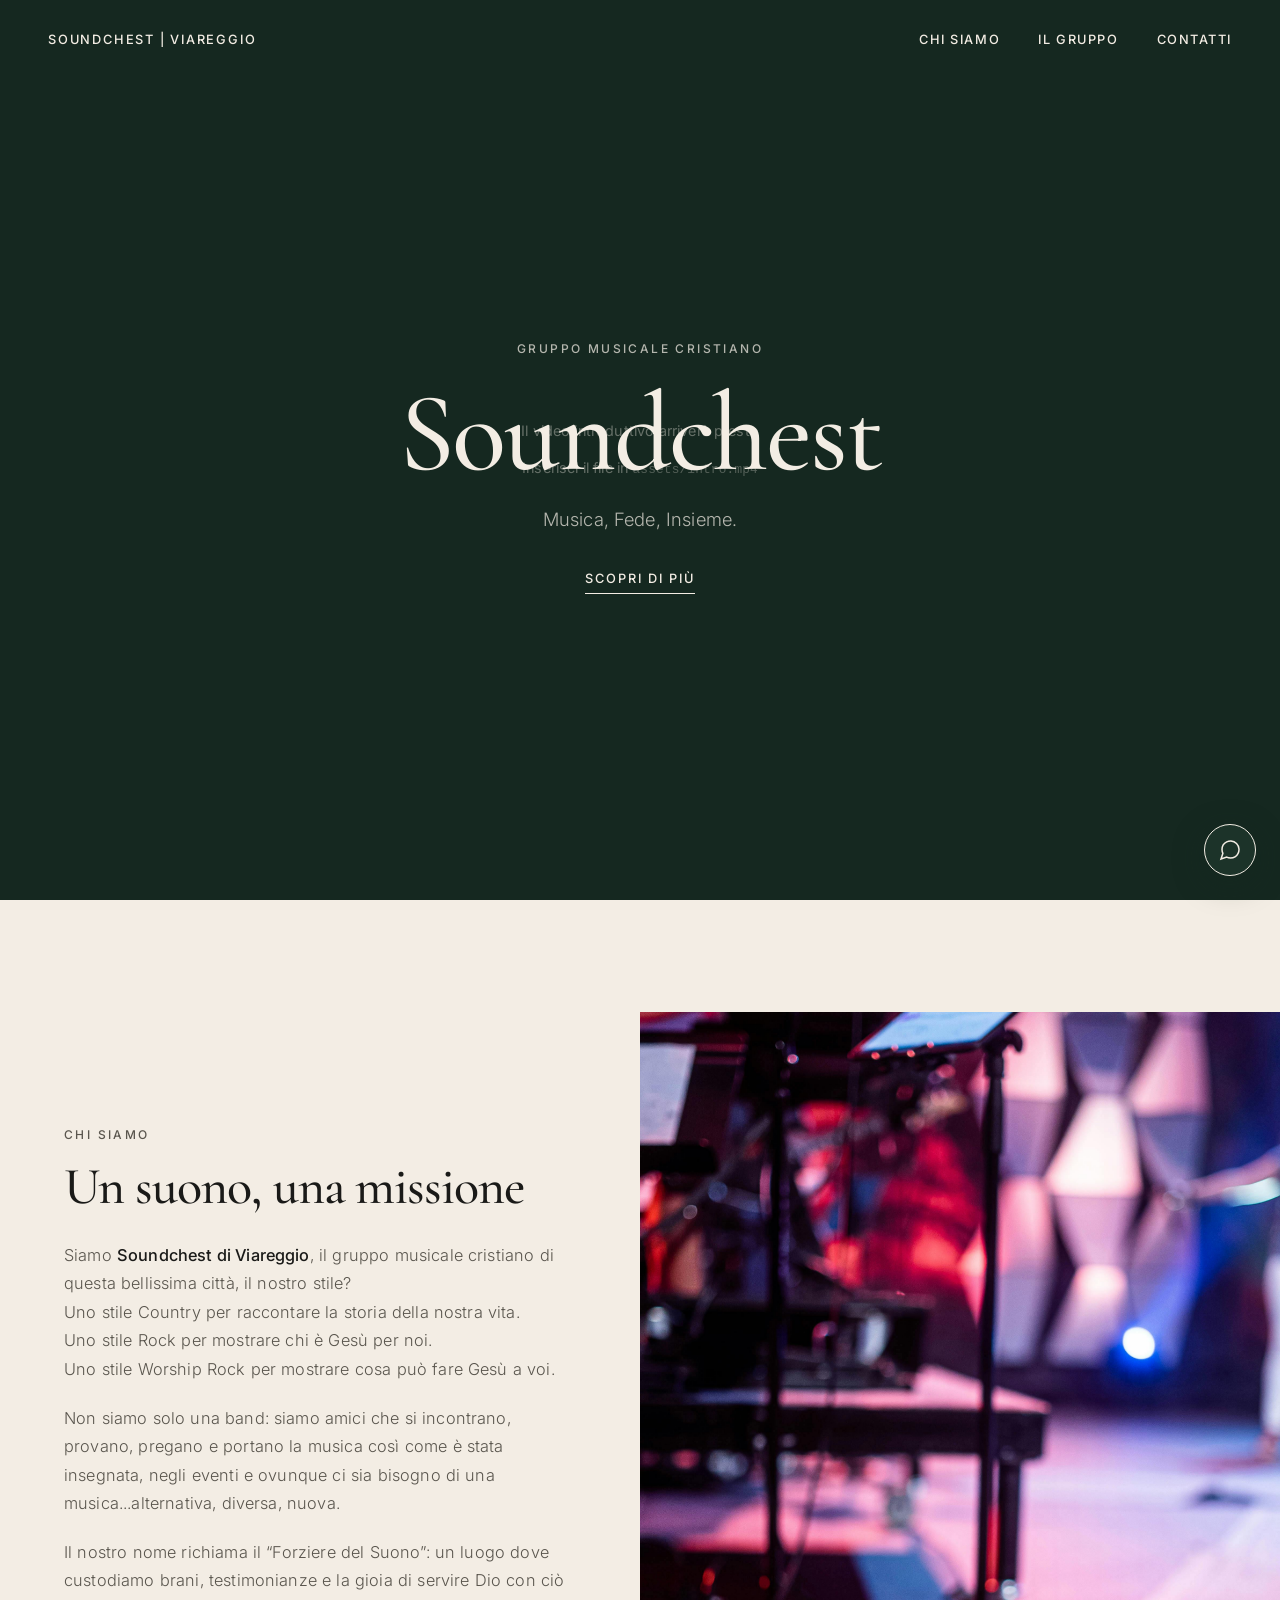
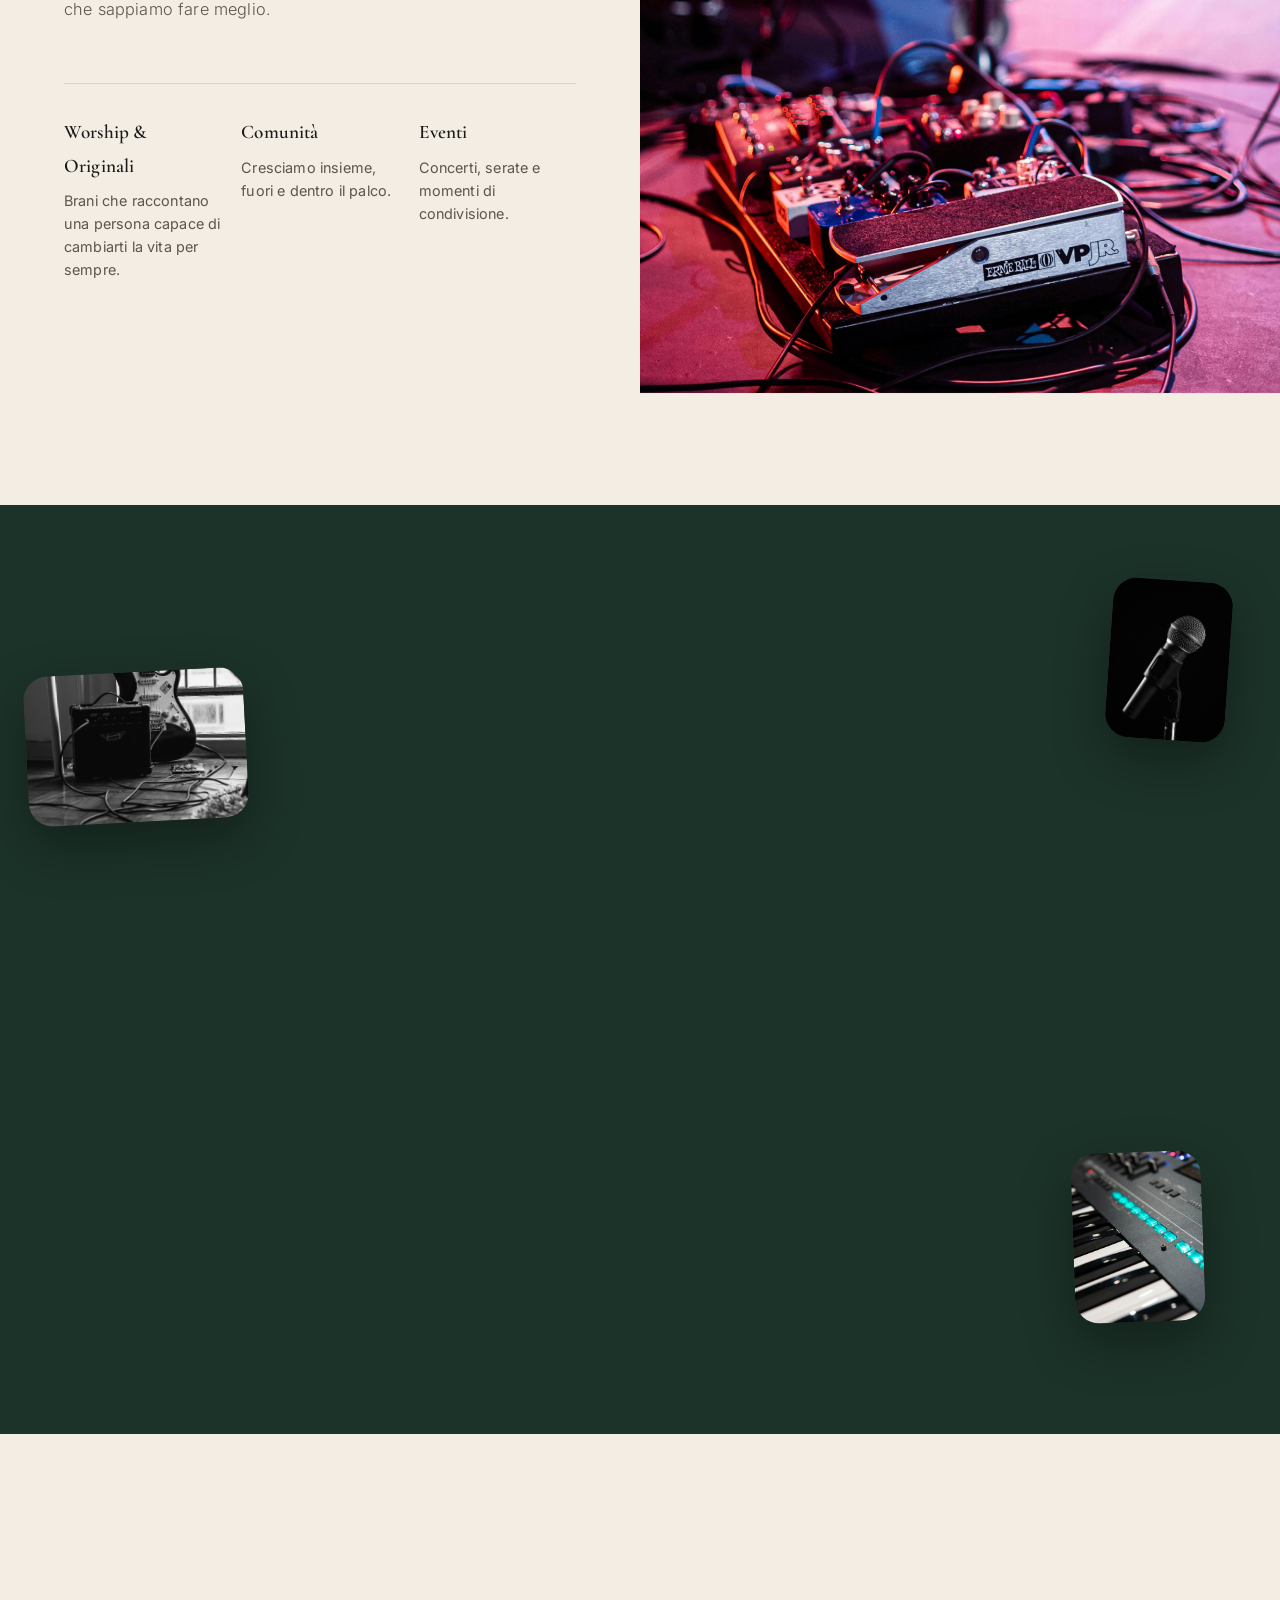
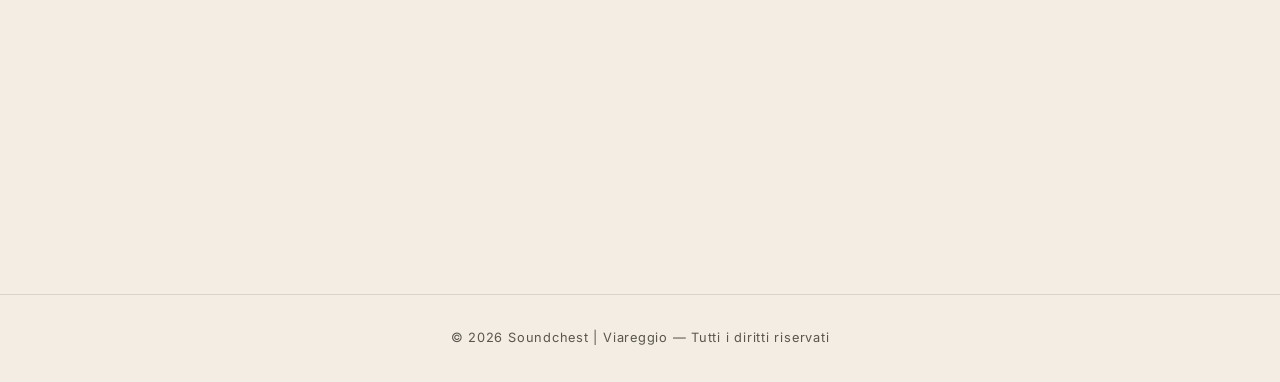
==== index.html @ 41c3d644 "prima versione landing page" ====
<!doctype html>
<html lang="it">
  <head>
    <meta charset="UTF-8" />
    <meta name="viewport" content="width=device-width, initial-scale=1.0" />
    <meta
      name="description"
      content="Soundchest — gruppo musicale cristiano. Musica, fede e comunità."
    />
    <title>Soundchest | Viareggio</title>
    <link rel="preconnect" href="https://fonts.googleapis.com" />
    <link rel="preconnect" href="https://fonts.gstatic.com" crossorigin />
    <link
      href="https://fonts.googleapis.com/css2?family=Cormorant+Garamond:ital,wght@0,400;0,500;0,600;0,700;1,400&family=Inter:wght@300;400;500;600&display=swap"
      rel="stylesheet"
    />
    <link rel="stylesheet" href="css/style.css" />
  </head>
  <body>
    <header class="header header--overlay" id="header">
      <a href="#intro" class="header-brand">Soundchest | Viareggio</a>
      <button
        class="nav-toggle"
        id="navToggle"
        aria-label="Apri menu"
        aria-expanded="false"
      >
        <span></span><span></span><span></span>
      </button>
      <nav class="nav" id="nav">
        <a href="#chi-siamo">Chi siamo</a>
        <a href="#gruppo">Il gruppo</a>
        <a href="#contatti">Contatti</a>
      </nav>
    </header>

    <main>
      <!-- Hero video -->
      <section class="hero" id="intro">
        <div class="hero-media">
          <video
            class="hero-video"
            id="introVideo"
            autoplay
            muted
            loop
            playsinline
            poster="assets/video-poster.jpg"
          >
            <source src="assets/intro.mp4" type="video/mp4" />
          </video>
          <div class="hero-video-placeholder" id="videoPlaceholder">
            <p>Il video introduttivo arriverà presto</p>
            <span class="placeholder-hint"
              >Inserisci il file in <code>assets/intro.mp4</code></span
            >
          </div>
          <div class="hero-overlay"></div>
        </div>

        <div class="hero-content">
          <p class="hero-tag reveal">Gruppo musicale cristiano</p>
          <h1 class="hero-title" id="heroTitle">Soundchest</h1>
          <p class="hero-sub reveal delay-1">Musica, Fede, Insieme.</p>
          <a href="#chi-siamo" class="hero-cta reveal delay-2">Scopri di più</a>
        </div>
      </section>

      <!-- Chi siamo — split crema + immagine -->
      <section class="section section-cream about-split" id="chi-siamo">
        <div class="about-split-inner">
          <div class="about-split-text reveal">
            <p class="eyebrow">Chi siamo</p>
            <h2 class="section-title">Un suono, una missione</h2>
            <div class="about-text">
              <p>
                Siamo <strong>Soundchest di Viareggio</strong>, il gruppo
                musicale cristiano di questa bellissima città, il nostro stile?
                <br />Uno stile Country per raccontare la storia della nostra
                vita. <br />Uno stile Rock per mostrare chi è Gesù per noi.
                <br />Uno stile Worship Rock per mostrare cosa può fare Gesù a
                voi.
              </p>
              <p>
                Non siamo solo una band: siamo amici che si incontrano, provano,
                pregano e portano la musica così come è stata insegnata, negli
                eventi e ovunque ci sia bisogno di una musica...alternativa,
                diversa, nuova.
              </p>
              <p>
                Il nostro nome richiama il “Forziere del Suono”: un luogo dove
                custodiamo brani, testimonianze e la gioia di servire Dio con
                ciò che sappiamo fare meglio.
              </p>
            </div>
            <div class="about-pillars reveal delay-1">
              <article class="pillar">
                <h3>Worship &amp; Originali</h3>
                <p>
                  Brani che raccontano una persona capace di cambiarti la vita per sempre.
                </p>
              </article>
              <article class="pillar">
                <h3>Comunità</h3>
                <p>Cresciamo insieme, fuori e dentro il palco.</p>
              </article>
              <article class="pillar">
                <h3>Eventi</h3>
                <p>Concerti, serate e momenti di condivisione.</p>
              </article>
            </div>
          </div>
          <div class="about-split-media reveal delay-2">
            <img
              src="assets/about-photo.jpg"
              alt="Soundchest — il gruppo in prova"
              width="800"
              height="1000"
            />
          </div>
        </div>
      </section>

      <!-- Il gruppo — verde bosco stile tour -->
      <section class="section section-forest" id="gruppo">
        <div class="forest-decor" aria-hidden="true">
          <img
            class="forest-float forest-float--1"
            src="assets/foto-chit-batt.jpg"
            alt=""
          />
          <img
            class="forest-float forest-float--2"
            src="assets/foto-microfono.jpg"
            alt=""
          />
          <img
            class="forest-float forest-float--3"
            src="assets/foto-piano.jpg"
            alt=""
          />
        </div>
        <div class="container forest-inner">
          <p class="eyebrow eyebrow--light reveal">Il gruppo</p>
          <h2 class="section-title section-title--center reveal delay-1">
            Il nostro Worship Team
          </h2>
          <p
            class="section-lead section-lead--center reveal delay-2"
            id="teamLead"
          >
            Soundchest è un ensemble giovane e dinamico: ognuno porta il proprio
            talento al servizio di un unico Messaggio.
          </p>
          <ul
            class="members-forest reveal delay-3"
            id="membersList"
            aria-live="polite"
          ></ul>
        </div>
      </section>

      <!-- Contatti -->
      <section class="section section-cream section-contacts" id="contatti">
        <div class="container container--narrow">
          <p class="eyebrow reveal">Contatti</p>
          <h2 class="section-title reveal delay-1">Restiamo in contatto</h2>
          <p class="section-lead reveal delay-2">
            Vuoi invitarci nel tuo locale o ad un evento? Scrivici dalla chat in
            basso a destra oppure tramite i canali che preferisci.
          </p>
          <div class="contact-links reveal delay-3">
            <a href="mailto:info@soundchestviareggio.it" class="contact-link"
              >info@soundchestviareggio.it</a
            >
            <a href="#" class="contact-link" aria-label="Instagram"
              >Instagram</a
            >
            <a href="#" class="contact-link" aria-label="Facebook">Facebook</a>
          </div>
        </div>
      </section>
    </main>

    <footer class="footer">
      <p>© <span id="year"></span> Soundchest | Viareggio — Tutti i diritti riservati</p>
    </footer>

    <button
      class="chat-fab"
      id="chatFab"
      aria-label="Apri chat con Soundchest"
      aria-expanded="false"
    >
      <svg
        class="chat-icon"
        viewBox="0 0 24 24"
        fill="none"
        stroke="currentColor"
        stroke-width="1.5"
        aria-hidden="true"
      >
        <path
          d="M21 11.5a8.38 8.38 0 0 1-.9 3.8 8.5 8.5 0 0 1-7.6 4.7 8.38 8.38 0 0 1-3.8-.9L3 21l1.9-5.7a8.38 8.38 0 0 1-.9-3.8 8.5 8.5 0 0 1 4.7-7.6 8.38 8.38 0 0 1 3.8-.9h.5a8.48 8.48 0 0 1 8 8v.5z"
        />
      </svg>
    </button>

    <aside
      class="chat-panel"
      id="chatPanel"
      aria-hidden="true"
      role="dialog"
      aria-labelledby="chatTitle"
    >
      <header class="chat-header">
        <div>
          <h2 id="chatTitle">Scrivi a Soundchest</h2>
          <p>Rispondiamo appena possibile</p>
        </div>
        <button class="chat-close" id="chatClose" aria-label="Chiudi chat">
          ×
        </button>
      </header>
      <div class="chat-messages" id="chatMessages">
        <div class="chat-bubble chat-bubble--bot">
          Ciao! Siamo felici di sentirti. Lascia un messaggio e il team ti
          risponderà.
        </div>
      </div>
      <form class="chat-form" id="chatForm">
        <input
          type="text"
          name="name"
          placeholder="Il tuo nome"
          required
          autocomplete="name"
        />
        <input
          type="email"
          name="email"
          placeholder="La tua email"
          required
          autocomplete="email"
        />
        <textarea
          name="message"
          rows="3"
          placeholder="Il tuo messaggio..."
          required
        ></textarea>
        <button type="submit" class="btn btn-primary btn-block">Invia</button>
      </form>
    </aside>
    <div class="chat-backdrop" id="chatBackdrop" aria-hidden="true"></div>

    <script src="js/storage.js"></script>
    <script src="js/main.js"></script>
  </body>
</html>
---- css/style.css ----
/* ===== Soundchest — stile editoriale crema / verde bosco ===== */
:root {
  --cream: #f3ede4;
  --cream-dark: #e8e0d4;
  --forest: #1c3329;
  --forest-deep: #152820;
  --forest-light: #2a4538;
  --ink: #1a1a18;
  --ink-muted: #5a564e;
  --cream-on-forest: #f3ede4;
  --cream-muted: rgba(243, 237, 228, 0.72);
  --bg: var(--cream);
  --text: var(--ink);
  --text-muted: var(--ink-muted);
  --border: rgba(26, 26, 24, 0.12);
  --radius-float: 24px;
  --radius: 4px;
  --font-serif: "Cormorant Garamond", "Georgia", serif;
  --font-sans: "Inter", system-ui, sans-serif;
  --header-h: 80px;
  --chat-fab: 52px;
  --ease: cubic-bezier(0.25, 0.46, 0.45, 0.94);
  --section-pad: clamp(4rem, 10vw, 7rem);
}

*,
*::before,
*::after {
  box-sizing: border-box;
  margin: 0;
  padding: 0;
}

html {
  scroll-behavior: smooth;
}

body {
  font-family: var(--font-sans);
  font-weight: 400;
  font-size: 1rem;
  line-height: 1.75;
  letter-spacing: 0.01em;
  background: var(--bg);
  color: var(--text);
  overflow-x: hidden;
}

a {
  color: inherit;
  text-decoration: none;
}

img,
video {
  max-width: 100%;
  display: block;
}

strong {
  font-weight: 600;
}

/* ===== Header ===== */
.header {
  position: fixed;
  top: 0;
  left: 0;
  right: 0;
  z-index: 100;
  display: flex;
  align-items: center;
  justify-content: space-between;
  padding: 1.5rem clamp(1.25rem, 4vw, 3rem);
  height: var(--header-h);
  transition:
    background 0.45s var(--ease),
    color 0.45s var(--ease),
    backdrop-filter 0.45s var(--ease),
    box-shadow 0.45s var(--ease);
}

.header-brand {
  font-family: var(--font-sans);
  font-size: 0.8rem;
  font-weight: 500;
  letter-spacing: 0.14em;
  text-transform: uppercase;
}

.header--overlay {
  background: transparent;
  color: var(--cream-on-forest);
  backdrop-filter: none;
  box-shadow: none;
}

.header--overlay .header-brand,
.header--overlay .nav a {
  color: var(--cream-on-forest);
}

.header--overlay .nav-toggle span {
  background: var(--cream-on-forest);
}

/* Vetro smerigliato mentre scrolli (hero o pagina) */
.header--glass {
  background: rgba(12, 22, 18, 0.28);
  backdrop-filter: blur(18px) saturate(1.15);
  -webkit-backdrop-filter: blur(18px) saturate(1.15);
  color: var(--cream-on-forest);
  box-shadow: 0 1px 0 rgba(255, 255, 255, 0.06);
}

.header--glass .header-brand,
.header--glass .nav a {
  color: var(--cream-on-forest);
}

.header--glass .nav-toggle span {
  background: var(--cream-on-forest);
}

/* Oltre l'hero: vetro su tono crema 
! modifiche apportate (rimosso sfondo cream durante lo scroll - rimane trasparente
*/
.header--glass.scrolled {
  /*background: rgba(243, 237, 228, 0.52);*/
  /*color: var(--ink);*/
  /*box-shadow: 0 1px 0 var(--border);*/
}

.header--glass.scrolled .header-brand,
.header--glass.scrolled .nav a {
  /*color: var(--ink-muted);*/
}

.header--glass.scrolled .nav a:hover {
  /*color: var(--ink);*/
}

.header--glass.scrolled .nav-toggle span {
  background: var(--ink);
}

.nav {
  display: flex;
  gap: clamp(1.25rem, 3vw, 2.5rem);
}

.nav a {
  position: relative;
  font-size: 0.8rem;
  font-weight: 500;
  letter-spacing: 0.12em;
  text-transform: uppercase;
  transition: color 0.25s;
}

.nav a::after {
  content: "";
  position: absolute;
  left: 0;
  bottom: -5px;
  width: 100%;
  height: 1px;
  background: currentColor;
  transform: scaleX(0);
  transform-origin: left center;
  transition: transform 0.35s var(--ease);
}

.nav a:hover::after,
.nav a:focus-visible::after {
  transform: scaleX(1);
}

.nav-toggle {
  display: none;
  flex-direction: column;
  gap: 6px;
  background: none;
  border: none;
  cursor: pointer;
  padding: 8px;
}

.nav-toggle span {
  display: block;
  width: 22px;
  height: 1.5px;
  background: var(--ink);
  transition: transform 0.3s, opacity 0.3s;
}

/* ===== Hero ===== */
.hero {
  position: relative;
  min-height: 100vh;
  min-height: 100dvh;
  display: flex;
  align-items: center;
  justify-content: center;
  text-align: center;
  color: var(--cream-on-forest);
}

.hero-media {
  position: absolute;
  inset: 0;
  overflow: hidden;
}

.hero-video {
  width: 100%;
  height: 100%;
  object-fit: cover;
}

.hero-media.video-ready .hero-video-placeholder {
  opacity: 0;
  pointer-events: none;
}

.hero-video-placeholder {
  position: absolute;
  inset: 0;
  display: flex;
  flex-direction: column;
  align-items: center;
  justify-content: center;
  gap: 0.75rem;
  background: var(--forest-deep);
  z-index: 1;
  transition: opacity 0.6s;
  font-size: 0.9rem;
  color: var(--cream-muted);
}

.placeholder-hint code {
  font-size: 0.8rem;
  opacity: 0.8;
}

.hero-overlay {
  position: absolute;
  inset: 0;
  background: linear-gradient(
    to bottom,
    rgba(21, 40, 32, 0.35) 0%,
    rgba(21, 40, 32, 0.5) 50%,
    rgba(21, 40, 32, 0.65) 100%
  );
  z-index: 2;
}

.hero-content {
  position: relative;
  z-index: 3;
  padding: var(--header-h) 1.5rem 3rem;
  max-width: 900px;
}

.hero-tag {
  font-size: 0.75rem;
  font-weight: 500;
  letter-spacing: 0.2em;
  text-transform: uppercase;
  color: var(--cream-muted);
  margin-bottom: 1rem;
}

.hero-title {
  font-family: var(--font-serif);
  font-size: clamp(3.5rem, 12vw, 7rem);
  font-weight: 500;
  line-height: 1.05;
  letter-spacing: -0.02em;
  margin-bottom: 0.75rem;
}

.hero-title-char {
  display: inline-block;
  opacity: 0;
  transform: translateY(0.4em);
}

.hero-title--play .hero-title-char {
  animation: titleReveal 0.9s var(--ease) forwards;
  animation-delay: calc(0.04s * var(--i) + 0.2s);
}

.hero-sub {
  font-size: clamp(1rem, 2.5vw, 1.15rem);
  font-weight: 300;
  color: var(--cream-muted);
  max-width: 36ch;
  margin: 0 auto 1.75rem;
  line-height: 1.65;
}

.hero-cta {
  display: inline-block;
  font-size: 0.8rem;
  font-weight: 500;
  letter-spacing: 0.16em;
  text-transform: uppercase;
  border-bottom: 1px solid var(--cream-on-forest);
  padding-bottom: 0.2rem;
  transition: opacity 0.25s, border-color 0.25s;
}

.hero-cta:hover {
  opacity: 0.75;
}

/* ===== Sections common ===== */
.section {
  padding: var(--section-pad) 0;
}

.section-cream {
  background: var(--cream);
  color: var(--ink);
}

.section-forest {
  background: var(--forest);
  color: var(--cream-on-forest);
  position: relative;
  overflow: hidden;
}

.container {
  width: min(1100px, 88%);
  margin: 0 auto;
  position: relative;
  z-index: 2;
}

.container--narrow {
  width: min(640px, 88%);
  text-align: center;
}

.eyebrow {
  font-size: 0.75rem;
  font-weight: 500;
  letter-spacing: 0.2em;
  text-transform: uppercase;
  color: var(--ink-muted);
  margin-bottom: 0.75rem;
}

.eyebrow--light {
  color: var(--cream-muted);
  text-align: center;
}

.section-title {
  font-family: var(--font-serif);
  font-size: clamp(2.25rem, 5vw, 3.25rem);
  font-weight: 500;
  line-height: 1.15;
  letter-spacing: -0.02em;
  margin-bottom: 1.5rem;
}

.section-title--center {
  text-align: center;
}

.section-lead {
  font-size: 1.05rem;
  font-weight: 300;
  color: var(--ink-muted);
  line-height: 1.8;
  max-width: 52ch;
}

.section-lead--center {
  text-align: center;
  margin-left: auto;
  margin-right: auto;
  color: var(--cream-muted);
}

/* ===== About split ===== */
.about-split-inner {
  display: grid;
  grid-template-columns: 1fr;
  min-height: 0;
}

@media (min-width: 900px) {
  .about-split-inner {
    grid-template-columns: 1fr 1fr;
    min-height: min(85vh, 900px);
  }
}

.about-split-text {
  padding: var(--section-pad) clamp(1.5rem, 5vw, 4rem);
  display: flex;
  flex-direction: column;
  justify-content: center;
}

.about-text p {
  margin-bottom: 1.25rem;
  color: var(--ink-muted);
  font-weight: 300;
  font-size: 1.02rem;
}

.about-text strong {
  color: var(--ink);
  font-weight: 500;
}

.about-pillars {
  margin-top: 2.5rem;
  padding-top: 2rem;
  border-top: 1px solid var(--border);
  display: grid;
  gap: 1.5rem;
}

@media (min-width: 600px) {
  .about-pillars {
    grid-template-columns: repeat(3, 1fr);
    gap: 1.25rem;
  }
}

.pillar h3 {
  font-family: var(--font-serif);
  font-size: 1.2rem;
  font-weight: 600;
  margin-bottom: 0.35rem;
}

.pillar p {
  font-size: 0.9rem;
  color: var(--ink-muted);
  line-height: 1.6;
}

.about-split-media {
  position: relative;
  min-height: 320px;
}

@media (min-width: 900px) {
  .about-split-media {
    min-height: auto;
  }
}

.about-split-media img {
  width: 100%;
  height: 100%;
  min-height: 320px;
  /* max-height: 500px; */
  object-fit: cover;
}

@media (min-width: 900px) {
  .about-split-media img {
    min-height: 100%;
    max-height: 900px;
  }
}

@media (max-width: 900px) {
  .about-split-media img {
    max-height: 600px;
    
  }
}

/* ===== Forest / team ===== */
.forest-inner {
  padding-top: 1rem;
  padding-bottom: 2rem;
}

.forest-decor {
  position: absolute;
  inset: 0;
  pointer-events: none;
  z-index: 1;
}

.forest-float {
  position: absolute;
  border-radius: var(--radius-float);
  object-fit: cover;
  box-shadow: 0 20px 50px rgba(0, 0, 0, 0.35);
}

.forest-float--1 {
  width: clamp(140px, 22vw, 220px);
  height: clamp(100px, 14vw, 150px);
  left: 2%;
  top: 18%;
  transform: rotate(-3deg);
}

.forest-float--2 {
  width: clamp(80px, 12vw, 120px);
  height: clamp(110px, 16vw, 160px);
  right: 4%;
  top: 8%;
  transform: rotate(4deg);
}

.forest-float--3 {
  width: clamp(90px, 14vw, 130px);
  height: clamp(120px, 18vw, 170px);
  right: 6%;
  bottom: 12%;
  transform: rotate(-2deg);
}

.members-forest {
  list-style: none;
  display: grid;
  gap: 0;
  margin-top: 2.5rem;
  max-width: 720px;
  margin-left: auto;
  margin-right: auto;
}

@media (min-width: 700px) {
  .members-forest {
    grid-template-columns: 1fr 1fr;
    column-gap: 3rem;
    row-gap: 0;
    max-width: 900px;
  }
}

@media (max-width: 900px) {
  .forest-float--1{
    display: none;
  }
  .forest-float--2{
    display: none;
  }
  .forest-float--3{
    display: none;
  }
}

.member-forest {
  display: grid;
  grid-template-columns: auto 1fr;
  gap: 1rem 1.25rem;
  padding: 1.75rem 0;
  border-bottom: 1px solid rgba(243, 237, 228, 0.15);
  align-items: start;
}

@media (min-width: 700px) {
  .member-forest:nth-last-child(-n + 2) {
    border-bottom: none;
  }
}

.member-forest-photo {
  width: 56px;
  height: 56px;
  border-radius: 12px;
  overflow: hidden;
  flex-shrink: 0;
  background: var(--forest-light);
  display: flex;
  align-items: center;
  justify-content: center;
  font-family: var(--font-serif);
  font-size: 1.1rem;
  color: var(--cream-on-forest);
  grid-row: 1 / -1;
  align-self: start;
}

.member-forest-photo img {
  width: 100%;
  height: 100%;
  object-fit: cover;
}

.member-forest-name {
  font-family: var(--font-serif);
  font-size: clamp(1.35rem, 3vw, 1.65rem);
  font-weight: 500;
  line-height: 1.2;
  grid-column: 2;
  margin-bottom: 0.15rem;
}

.member-forest-role {
  font-size: 0.75rem;
  font-weight: 500;
  letter-spacing: 0.12em;
  text-transform: uppercase;
  color: var(--cream-muted);
  grid-column: 2;
  margin-bottom: 0.35rem;
}

.member-forest-desc {
  font-size: 0.92rem;
  font-weight: 300;
  color: var(--cream-muted);
  line-height: 1.65;
  grid-column: 2;
}

.members-empty {
  grid-column: 1 / -1;
  text-align: center;
  padding: 2rem;
  color: var(--cream-muted);
  font-weight: 300;
}

.members-empty a {
  color: var(--cream-on-forest);
  text-decoration: underline;
  text-underline-offset: 3px;
}

/* ===== Contatti ===== */
.section-contacts .section-lead {
  margin: 0 auto 2rem;
}

.contact-links {
  display: flex;
  flex-wrap: wrap;
  justify-content: center;
  gap: 1.5rem 2.5rem;
}

.contact-link {
  font-size: 0.85rem;
  font-weight: 500;
  letter-spacing: 0.1em;
  text-transform: uppercase;
  border-bottom: 1px solid var(--ink);
  padding-bottom: 0.15rem;
  transition: opacity 0.25s;
}

.contact-link:hover {
  opacity: 0.7;
}

/* ===== Footer ===== */
.footer {
  padding: 2rem 1.5rem;
  text-align: center;
  font-size: 0.8rem;
  font-weight: 400;
  letter-spacing: 0.06em;
  color: var(--ink-muted);
  background: var(--cream);
  border-top: 1px solid var(--border);
}

/* ===== Reveal ===== */
.reveal {
  opacity: 0;
  transform: translateY(20px);
  transition: opacity 0.8s var(--ease), transform 0.8s var(--ease);
}

.reveal.visible {
  opacity: 1;
  transform: translateY(0);
}

/* Animazioni leggere (contenuto invariato) */
.about-split-media.reveal.visible img {
  animation: imgReveal 1.1s var(--ease) 0.15s both;
}

.pillar {
  opacity: 0;
  transform: translateY(12px);
}

.reveal.visible .pillar {
  animation: fadeUp 0.65s var(--ease) forwards;
}

.reveal.visible .pillar:nth-child(1) { animation-delay: 0.12s; }
.reveal.visible .pillar:nth-child(2) { animation-delay: 0.22s; }
.reveal.visible .pillar:nth-child(3) { animation-delay: 0.32s; }

.forest-float--1 {
  animation: floatDrift1 7s ease-in-out infinite;
}

.forest-float--2 {
  animation: floatDrift2 8s ease-in-out infinite -2s;
}

.forest-float--3 {
  animation: floatDrift3 7.5s ease-in-out infinite -4s;
}

.reveal.visible .member-forest {
  animation: fadeUp 0.55s var(--ease) backwards;
}

.reveal.visible .member-forest:nth-child(1) { animation-delay: 0.08s; }
.reveal.visible .member-forest:nth-child(2) { animation-delay: 0.16s; }
.reveal.visible .member-forest:nth-child(3) { animation-delay: 0.24s; }
.reveal.visible .member-forest:nth-child(4) { animation-delay: 0.32s; }
.reveal.visible .member-forest:nth-child(5) { animation-delay: 0.4s; }
.reveal.visible .member-forest:nth-child(6) { animation-delay: 0.48s; }

.contact-link {
  transition: opacity 0.25s, transform 0.25s var(--ease);
}

.contact-link:hover {
  transform: translateY(-2px);
}

.delay-1 { transition-delay: 0.1s; }
.delay-2 { transition-delay: 0.2s; }
.delay-3 { transition-delay: 0.3s; }

/* ===== Buttons ===== */
.btn {
  display: inline-flex;
  align-items: center;
  justify-content: center;
  padding: 0.75rem 1.5rem;
  font-family: var(--font-sans);
  font-size: 0.8rem;
  font-weight: 500;
  letter-spacing: 0.12em;
  text-transform: uppercase;
  border: none;
  cursor: pointer;
  transition: opacity 0.25s;
}

.btn-primary {
  background: var(--forest);
  color: var(--cream-on-forest);
}

.btn-primary:hover {
  opacity: 0.88;
}

.btn-accent {
  background: var(--forest);
  color: var(--cream-on-forest);
}

.btn-accent:hover {
  opacity: 0.9;
}

.btn-block {
  width: 100%;
}

/* ===== Chat ===== */
.chat-fab {
  position: fixed;
  bottom: 1.5rem;
  right: 1.5rem;
  z-index: 200;
  width: var(--chat-fab);
  height: var(--chat-fab);
  border-radius: 50%;
  border: 1px solid var(--cream-on-forest);
  background: var(--forest);
  color: var(--cream-on-forest);
  cursor: pointer;
  display: flex;
  align-items: center;
  justify-content: center;
  box-shadow: 0 8px 32px rgba(21, 40, 32, 0.35);
  overflow: visible;
  animation: fabEnter 0.6s var(--ease) 1.2s both;
  transition:
    transform 0.4s var(--ease),
    box-shadow 0.4s var(--ease),
    background 0.35s;
}

.chat-fab::before {
  content: "";
  position: absolute;
  inset: -3px;
  border-radius: 50%;
  border: 2px solid var(--cream-on-forest);
  opacity: 0;
  transform: scale(0.85);
  transition: opacity 0.35s, transform 0.35s var(--ease);
  pointer-events: none;
}

.chat-fab:hover {
  transform: scale(1.12) rotate(-6deg);
  box-shadow: 0 14px 48px rgba(21, 40, 32, 0.45);
  background: var(--forest-light);
}

.chat-fab:hover::before {
  opacity: 1;
  transform: scale(1.15);
  animation: chatRing 1.2s var(--ease) infinite;
}

.chat-fab:hover .chat-icon {
  animation: chatIconPop 0.55s var(--ease);
}

.chat-icon {
  width: 24px;
  height: 24px;
  transition: transform 0.35s var(--ease);
}

.chat-panel {
  position: fixed;
  bottom: calc(1.5rem + var(--chat-fab) + 1rem);
  right: 1.5rem;
  z-index: 201;
  width: min(380px, calc(100vw - 2rem));
  max-height: min(520px, calc(100vh - 8rem));
  background: var(--cream);
  border: 1px solid var(--border);
  box-shadow: 0 24px 64px rgba(0, 0, 0, 0.12);
  display: flex;
  flex-direction: column;
  opacity: 0;
  visibility: hidden;
  transform: translateY(12px);
  transition: opacity 0.35s var(--ease), transform 0.35s, visibility 0.35s;
}

.chat-panel.open {
  opacity: 1;
  visibility: visible;
  transform: translateY(0);
}

.chat-header {
  display: flex;
  justify-content: space-between;
  align-items: flex-start;
  padding: 1.15rem 1.25rem;
  border-bottom: 1px solid var(--border);
}

.chat-header h2 {
  font-family: var(--font-serif);
  font-size: 1.35rem;
  font-weight: 500;
}

.chat-header p {
  font-size: 0.8rem;
  color: var(--ink-muted);
  margin-top: 0.15rem;
}

.chat-close {
  background: none;
  border: none;
  font-size: 1.5rem;
  line-height: 1;
  cursor: pointer;
  color: var(--ink-muted);
}

.chat-messages {
  flex: 1;
  overflow-y: auto;
  padding: 1rem;
  min-height: 100px;
  max-height: 180px;
}

.chat-bubble {
  max-width: 92%;
  padding: 0.7rem 0.95rem;
  font-size: 0.88rem;
  margin-bottom: 0.5rem;
  line-height: 1.5;
}

.chat-bubble--bot {
  background: var(--cream-dark);
  color: var(--ink);
}

.chat-bubble--user {
  margin-left: auto;
  background: var(--forest);
  color: var(--cream-on-forest);
}

.chat-form {
  padding: 1rem;
  display: flex;
  flex-direction: column;
  gap: 0.5rem;
  border-top: 1px solid var(--border);
}

.chat-form input,
.chat-form textarea {
  width: 100%;
  padding: 0.65rem 0.85rem;
  font-family: var(--font-sans);
  font-size: 0.9rem;
  border: 1px solid var(--border);
  background: var(--cream);
  color: var(--ink);
  resize: vertical;
}

.chat-form input:focus,
.chat-form textarea:focus {
  outline: none;
  border-color: var(--forest);
}

.chat-backdrop {
  position: fixed;
  inset: 0;
  z-index: 199;
  background: rgba(21, 40, 32, 0.4);
  opacity: 0;
  visibility: hidden;
  transition: opacity 0.3s, visibility 0.3s;
}

.chat-backdrop.open {
  opacity: 1;
  visibility: visible;
}

/* ===== Keyframes ===== */
@keyframes titleReveal {
  to {
    opacity: 1;
    transform: translateY(0);
  }
}

@keyframes fadeUp {
  from {
    opacity: 0;
    transform: translateY(16px);
  }
  to {
    opacity: 1;
    transform: translateY(0);
  }
}

@keyframes imgReveal {
  from {
    opacity: 0;
    transform: scale(1.04);
  }
  to {
    opacity: 1;
    transform: scale(1);
  }
}

@keyframes floatDrift1 {
  0%, 100% { transform: translateY(0) rotate(-3deg); }
  50% { transform: translateY(-10px) rotate(-3deg); }
}

@keyframes floatDrift2 {
  0%, 100% { transform: translateY(0) rotate(4deg); }
  50% { transform: translateY(-12px) rotate(4deg); }
}

@keyframes floatDrift3 {
  0%, 100% { transform: translateY(0) rotate(-2deg); }
  50% { transform: translateY(-8px) rotate(-2deg); }
}

@keyframes fabEnter {
  from {
    opacity: 0;
    transform: scale(0.85);
  }
  to {
    opacity: 1;
    transform: scale(1);
  }
}

@keyframes chatRing {
  0% {
    transform: scale(1);
    opacity: 0.7;
  }
  100% {
    transform: scale(1.45);
    opacity: 0;
  }
}

@keyframes chatIconPop {
  0% {
    transform: scale(1);
  }
  40% {
    transform: scale(1.2) rotate(8deg);
  }
  100% {
    transform: scale(1);
  }
}

/* ===== Mobile ===== */
@media (max-width: 768px) {
  .nav-toggle {
    display: flex;
  }

  .nav {
    position: fixed;
    top: var(--header-h);
    right: 0;
    width: min(280px, 85vw);
    height: calc(100vh - var(--header-h));
    background: var(--cream);
    flex-direction: column;
    padding: 2rem;
    gap: 1.25rem;
    transform: translateX(100%);
    transition: transform 0.4s var(--ease);
    border-left: 1px solid var(--border);
  }

  .nav.open {
    transform: translateX(0);
  }

  .nav-toggle.active span:nth-child(1) {
    transform: translateY(7px) rotate(45deg);
  }

  .nav-toggle.active span:nth-child(2) {
    opacity: 0;
  }

  .nav-toggle.active span:nth-child(3) {
    transform: translateY(-7px) rotate(-45deg);
  }

  .forest-float {
    opacity: 0.35;
  }

  .forest-float--1 {
    left: -5%;
    top: 5%;
  }

  .chat-panel {
    right: 1rem;
    left: 1rem;
    width: auto;
    bottom: calc(1rem + var(--chat-fab) + 0.75rem);
  }

  .chat-fab {
    right: 1rem;
    bottom: 1rem;
  }
}

@media (prefers-reduced-motion: reduce) {
  .hero-title-char {
    opacity: 1 !important;
    transform: none !important;
    animation: none !important;
  }

  .reveal,
  .pillar,
  .forest-float,
  .member-forest,
  .chat-fab {
    opacity: 1 !important;
    transform: none !important;
    animation: none !important;
  }
}
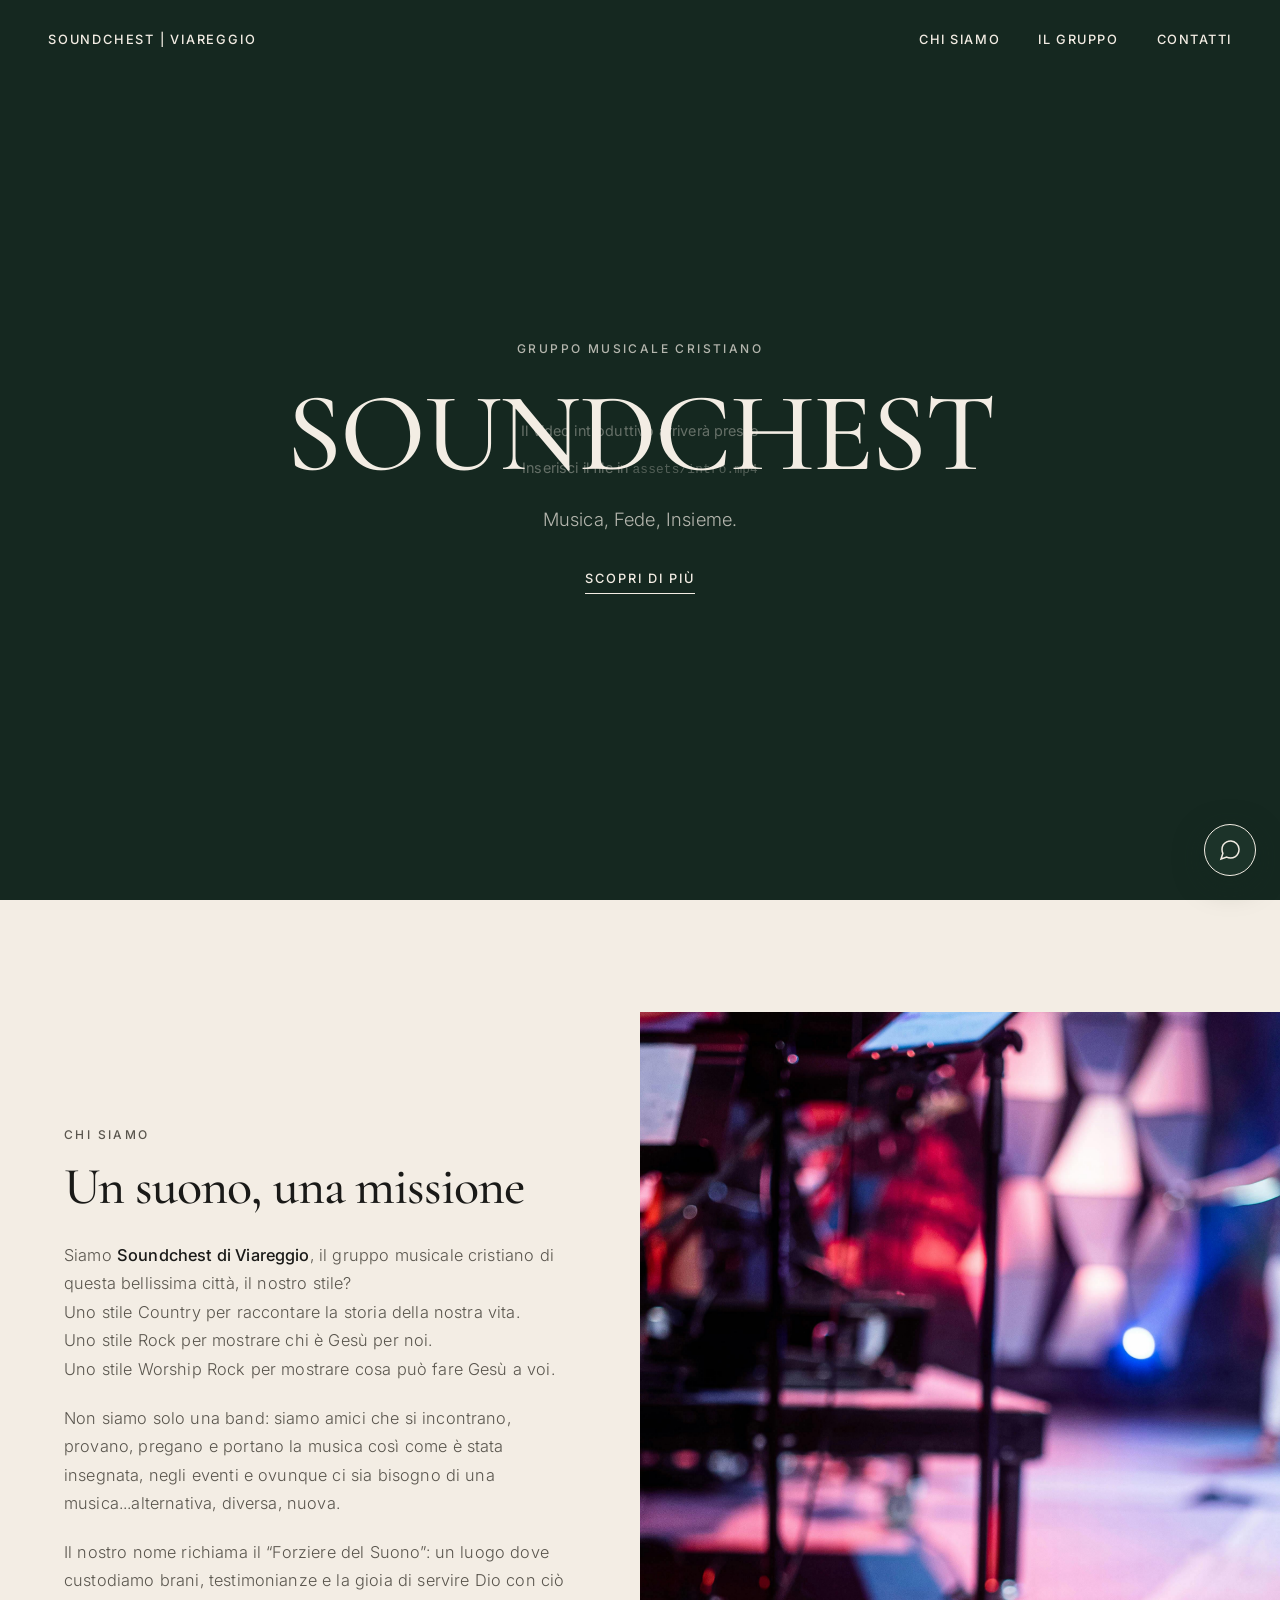
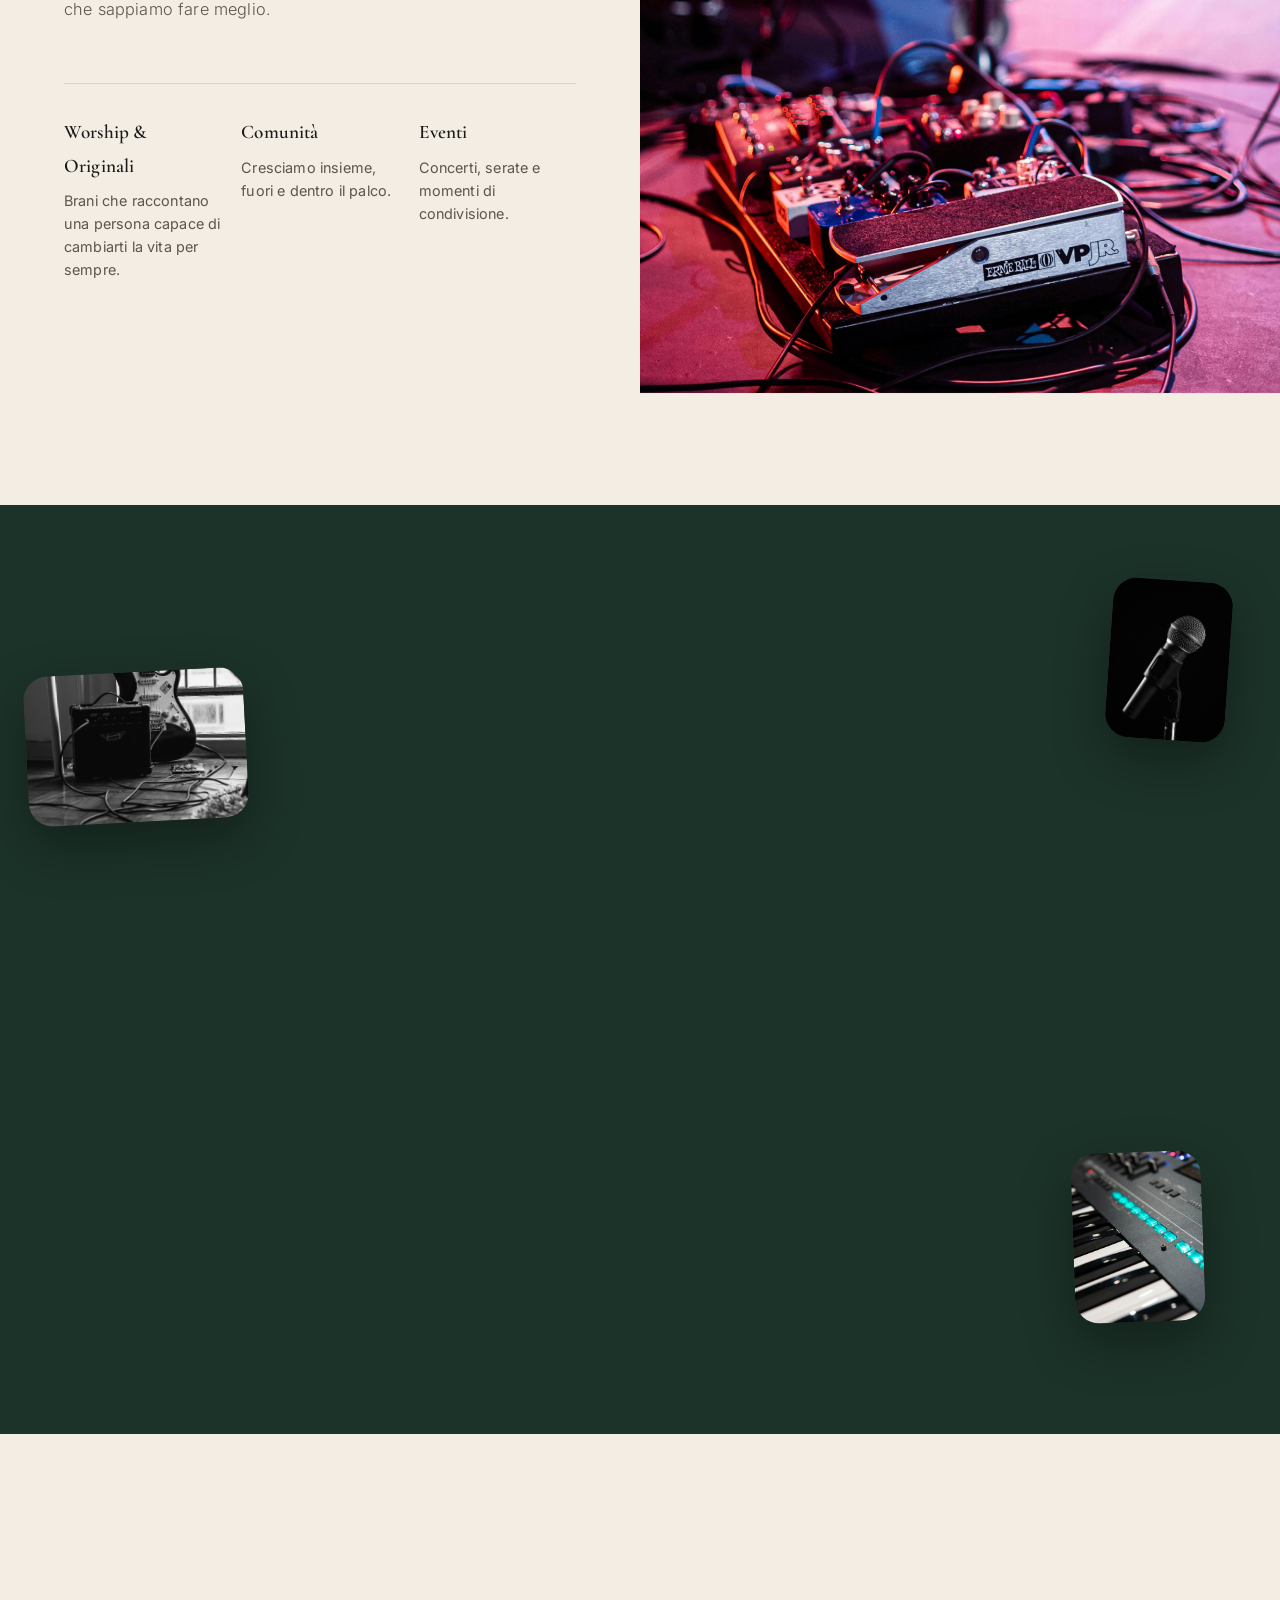
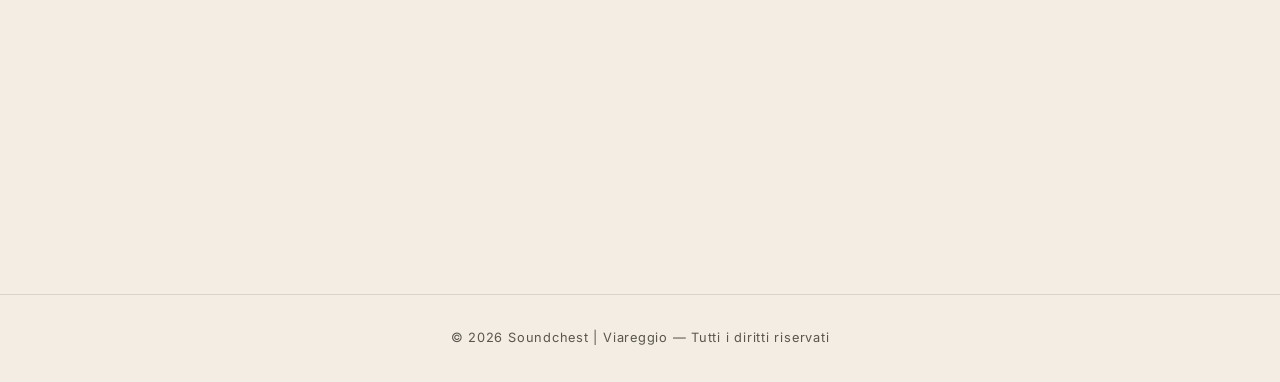
==== commit 6706e4e0: "second-commit-test" ====
--- a/index.html
+++ b/index.html
@@ -60,7 +60,7 @@
 
         <div class="hero-content">
           <p class="hero-tag reveal">Gruppo musicale cristiano</p>
-          <h1 class="hero-title" id="heroTitle">Soundchest</h1>
+          <h1 class="hero-title" id="heroTitle">SOUNDCHEST</h1>
           <p class="hero-sub reveal delay-1">Musica, Fede, Insieme.</p>
           <a href="#chi-siamo" class="hero-cta reveal delay-2">Scopri di più</a>
         </div>
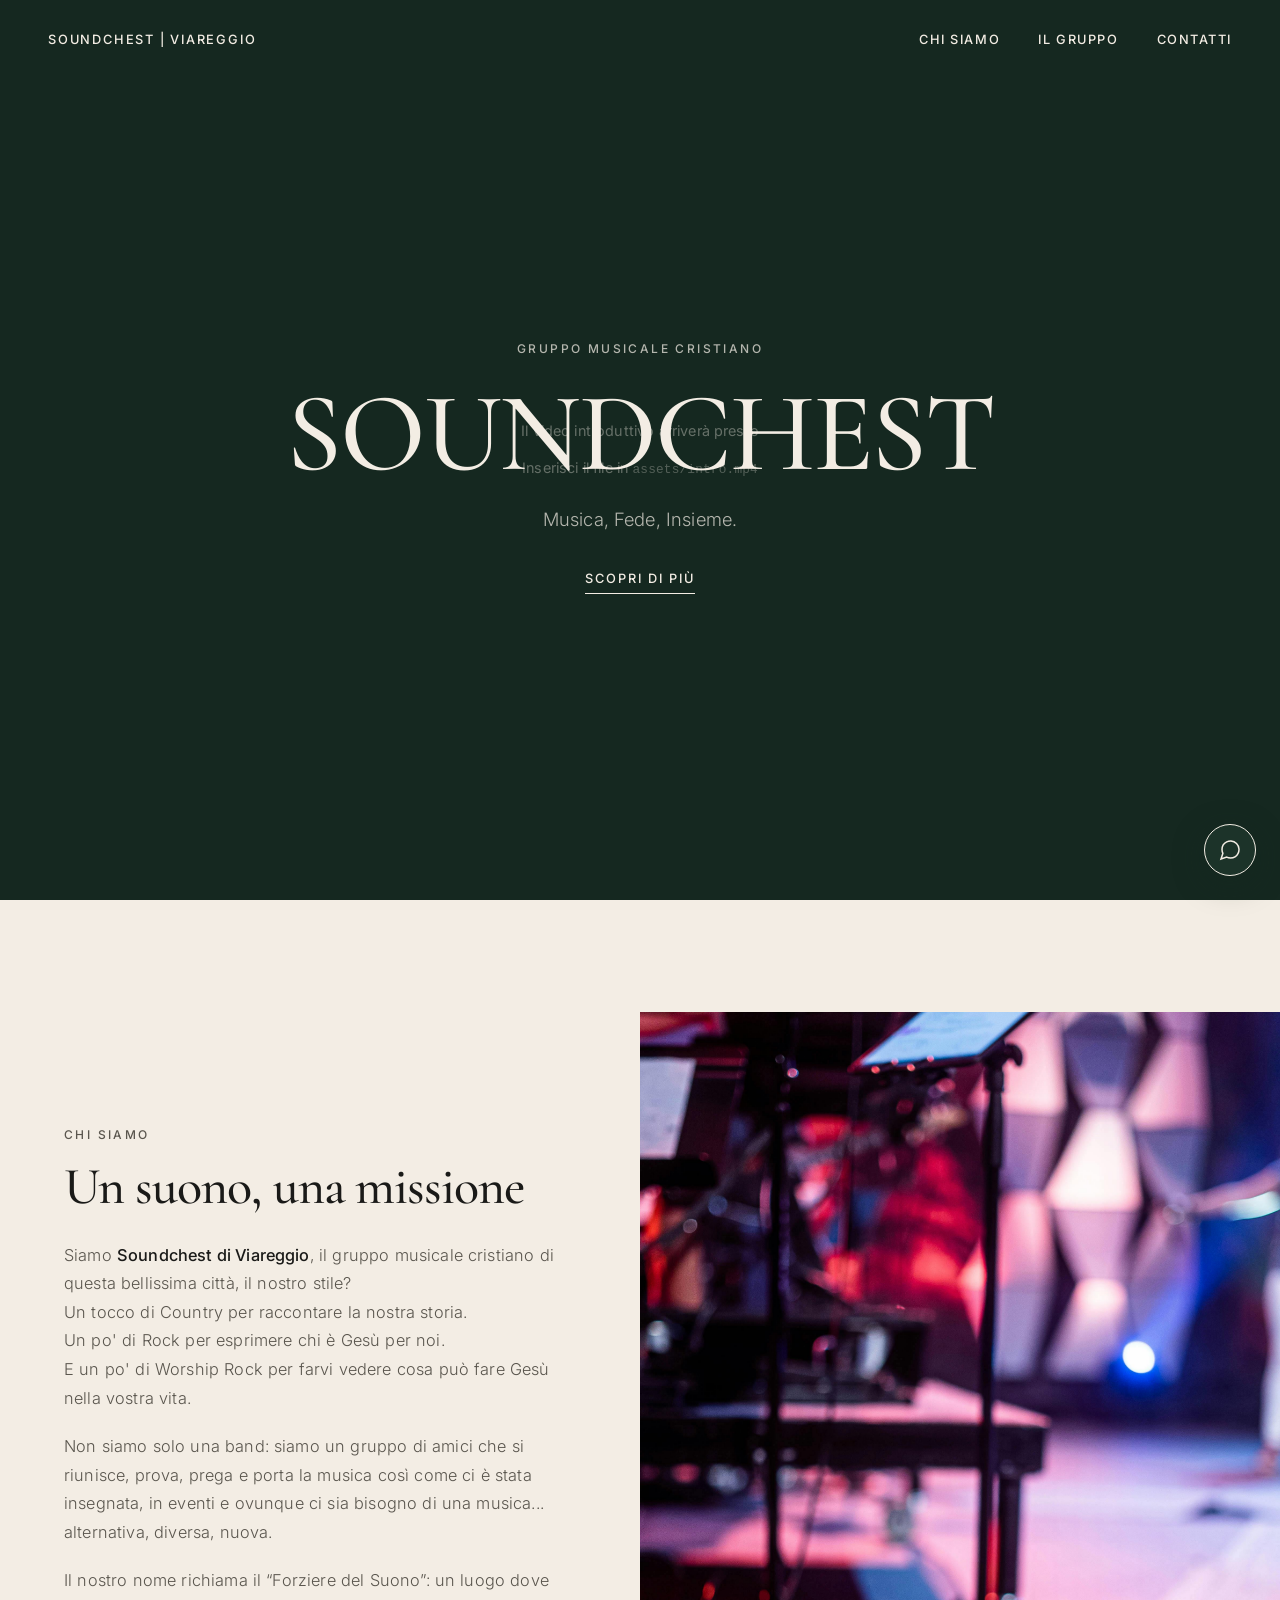
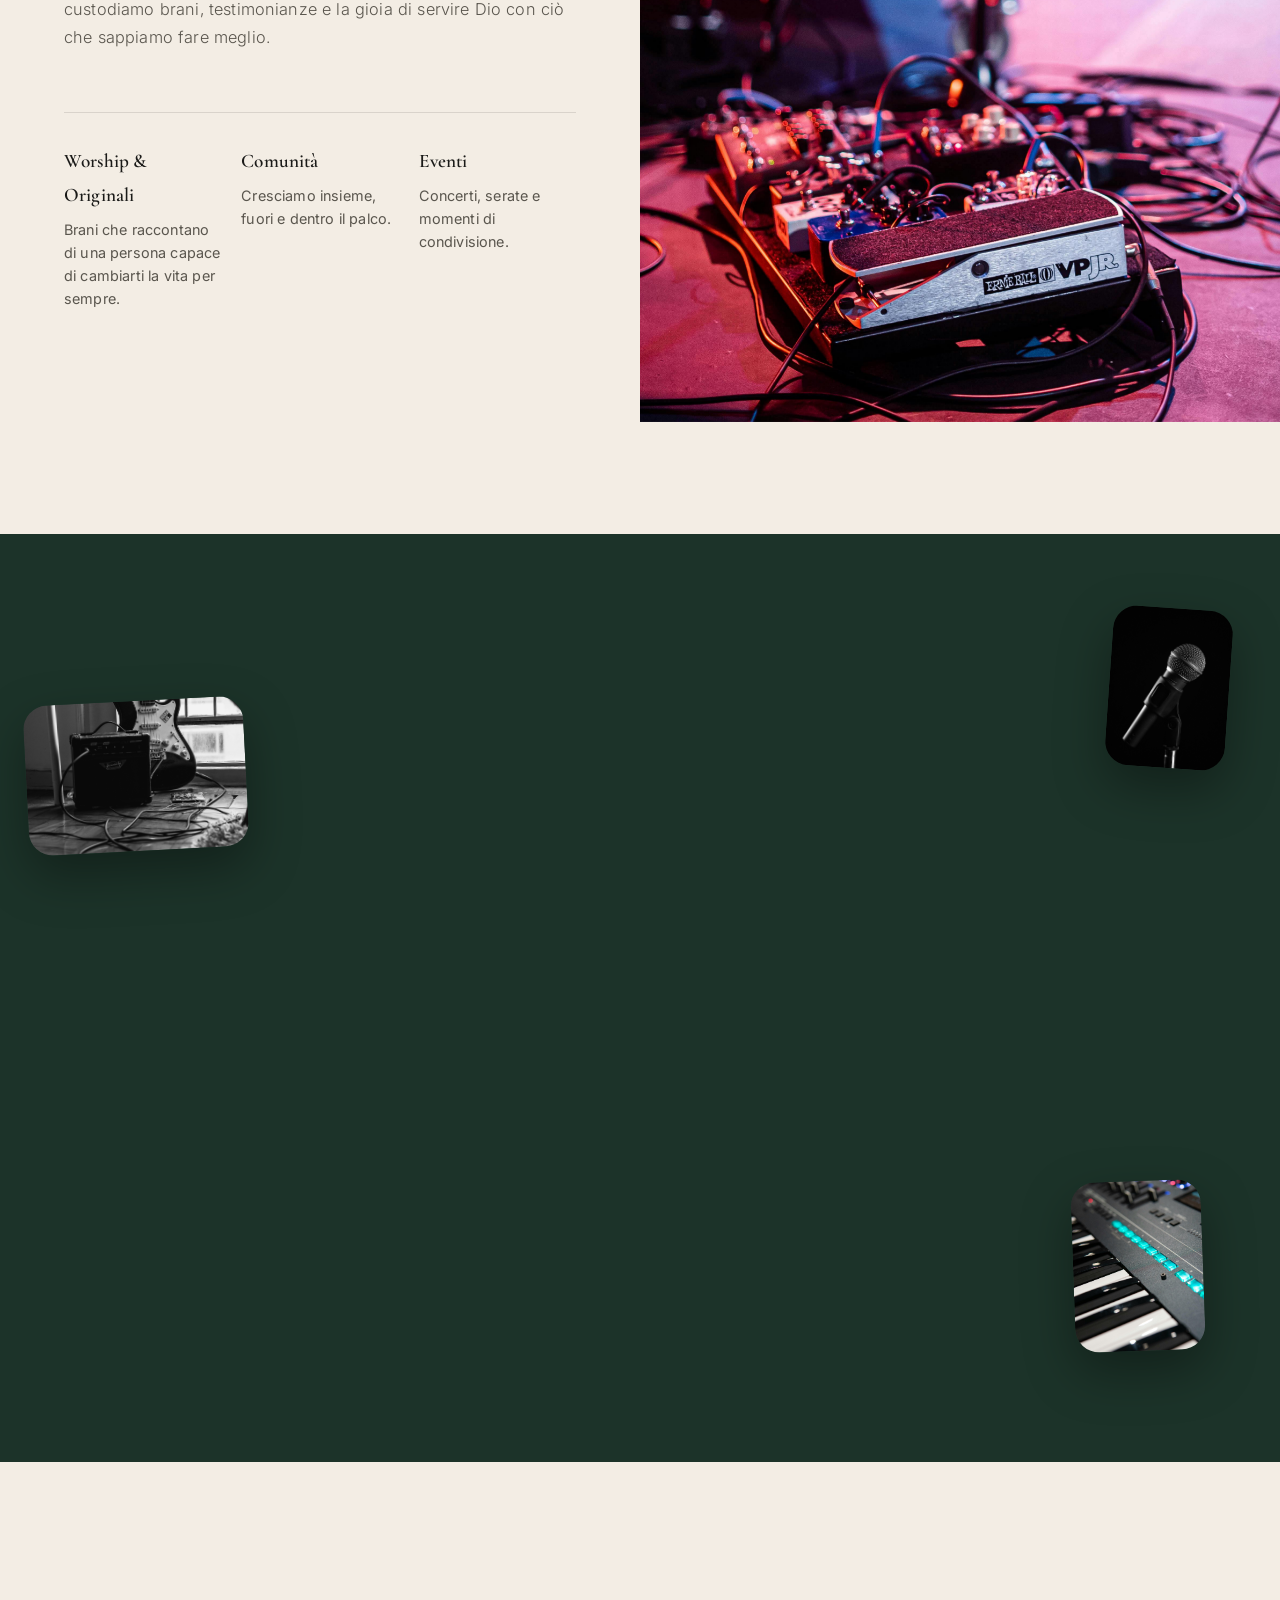
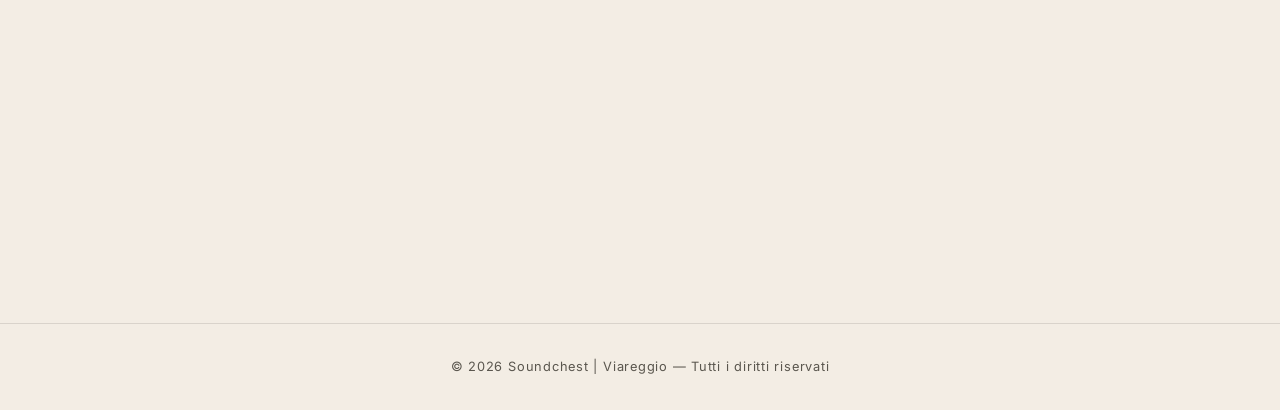
==== commit f938069f: "Add: fix style.css color black in nav links" ====
--- a/index.html
+++ b/index.html
@@ -76,16 +76,16 @@
               <p>
                 Siamo <strong>Soundchest di Viareggio</strong>, il gruppo
                 musicale cristiano di questa bellissima città, il nostro stile?
-                <br />Uno stile Country per raccontare la storia della nostra
-                vita. <br />Uno stile Rock per mostrare chi è Gesù per noi.
-                <br />Uno stile Worship Rock per mostrare cosa può fare Gesù a
-                voi.
+                <br />Un tocco di Country per raccontare la nostra storia.
+                <br />Un po' di Rock per esprimere chi è Gesù per noi. <br />E
+                un po' di Worship Rock per farvi vedere cosa può fare Gesù nella
+                vostra vita.
               </p>
               <p>
-                Non siamo solo una band: siamo amici che si incontrano, provano,
-                pregano e portano la musica così come è stata insegnata, negli
-                eventi e ovunque ci sia bisogno di una musica...alternativa,
-                diversa, nuova.
+                Non siamo solo una band: siamo un gruppo di amici che si
+                riunisce, prova, prega e porta la musica così come ci è stata
+                insegnata, in eventi e ovunque ci sia bisogno di una musica...
+                alternativa, diversa, nuova.
               </p>
               <p>
                 Il nostro nome richiama il “Forziere del Suono”: un luogo dove
@@ -97,7 +97,8 @@
               <article class="pillar">
                 <h3>Worship &amp; Originali</h3>
                 <p>
-                  Brani che raccontano una persona capace di cambiarti la vita per sempre.
+                  Brani che raccontano di una persona capace di cambiarti la vita
+                  per sempre.
                 </p>
               </article>
               <article class="pillar">
@@ -183,7 +184,10 @@
     </main>
 
     <footer class="footer">
-      <p>© <span id="year"></span> Soundchest | Viareggio — Tutti i diritti riservati</p>
+      <p>
+        © <span id="year"></span> Soundchest | Viareggio — Tutti i diritti
+        riservati
+      </p>
     </footer>
 
     <button
--- a/css/style.css
+++ b/css/style.css
@@ -141,7 +141,7 @@
 }
 
 .header--glass.scrolled .nav-toggle span {
-  background: var(--ink);
+  /* background: var(--ink); */
 }
 
 .nav {
@@ -192,6 +192,14 @@
   height: 1.5px;
   background: var(--ink);
   transition: transform 0.3s, opacity 0.3s;
+}
+
+@media (max-width: 768px) {
+  .header--overlay .nav a,
+  .header--glass .nav a {
+    color: #1a1a18;
+    text-decoration: none;
+  }
 }
 
 /* ===== Hero ===== */
@@ -278,6 +286,15 @@
   line-height: 1.05;
   letter-spacing: -0.02em;
   margin-bottom: 0.75rem;
+}
+
+@media (max-width: 425px) {
+  .hero-tag{
+    font-size: 10px;
+  }
+  .hero-title{
+    font-size: 42px;
+  }
 }
 
 .hero-title-char {
